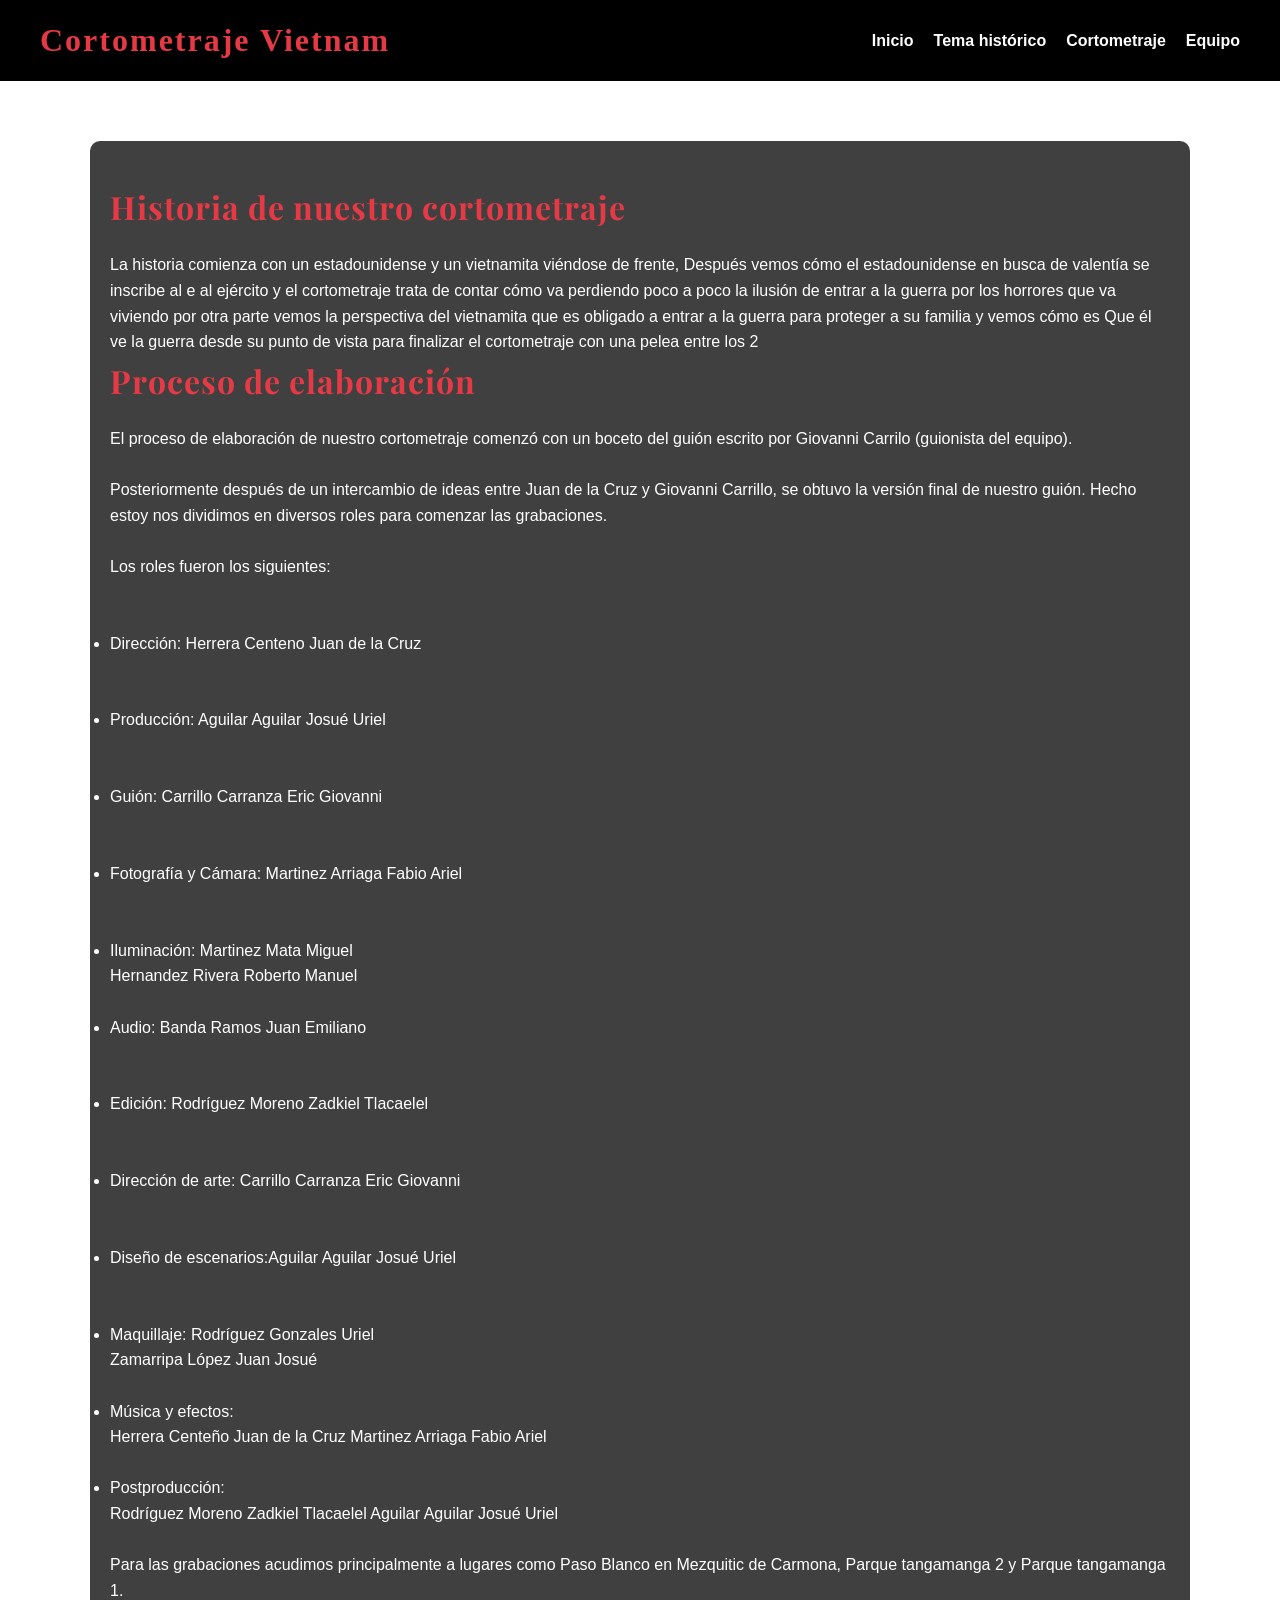
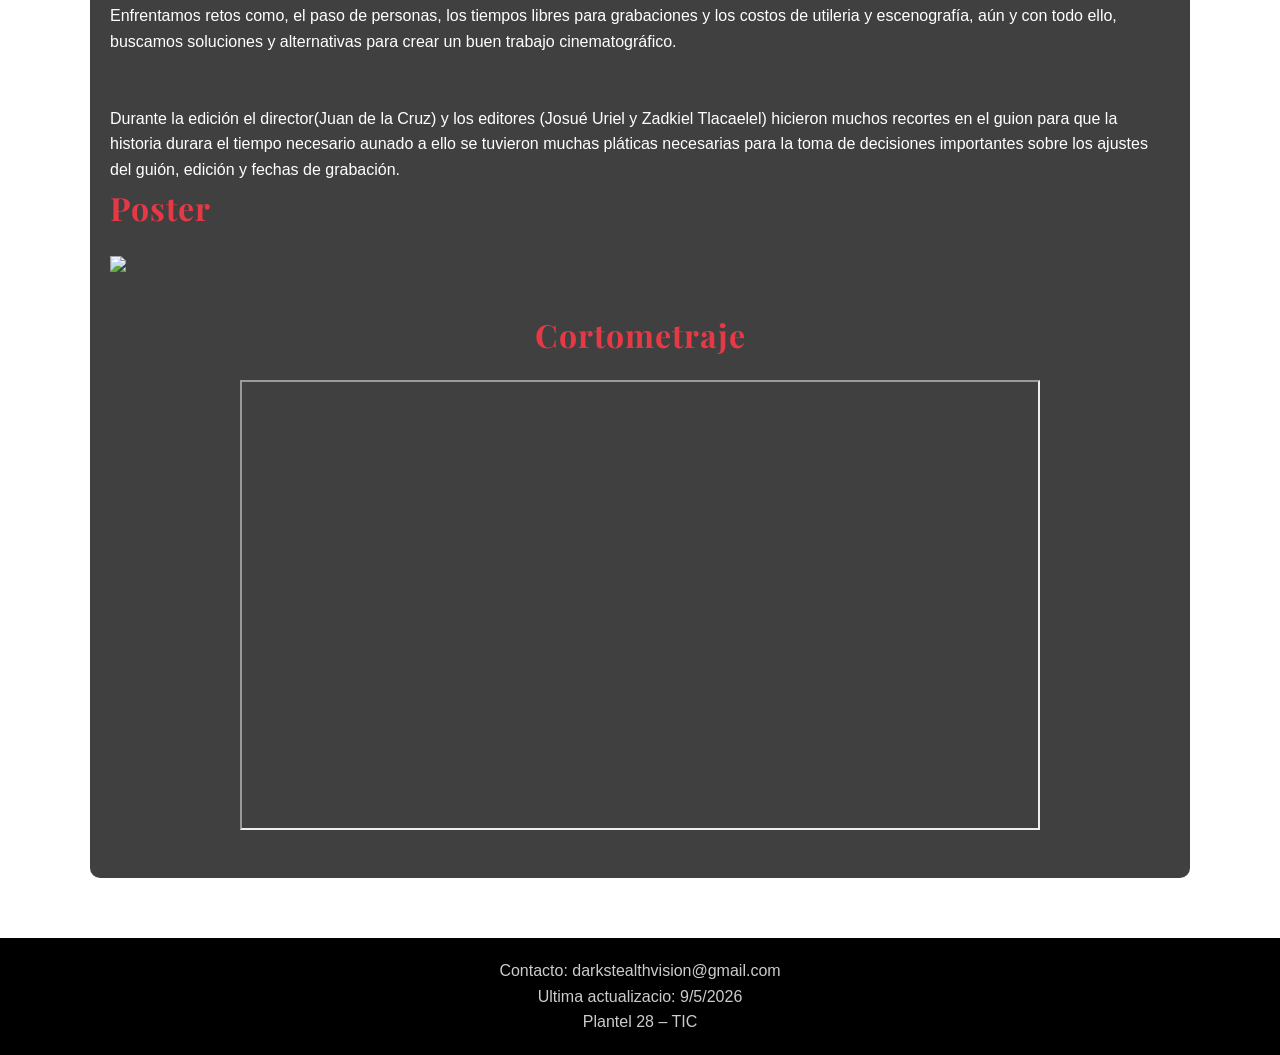
==== corto.html @ 2c538297 "Add files via upload" ====
<!DOCTYPE html>
<html lang="es">
<head>
<meta charset="UTF-8">
<title>Cortometraje</title>
<link rel="stylesheet" href="style.css">
<link href="https://fonts.googleapis.com/css2?family=Playfair+Display:wght@600;700&display=swap" rel="stylesheet">
</head>

<body class="corto">

<header>
<nav>
<h1>Cortometraje Vietnam</h1>
<ul>
<li><a href="index.html">Inicio</a></li>
<li><a href="historia.html">Tema histórico</a></li>
<li><a href="corto.html">Cortometraje</a></li>
<li><a href="equipo.html">Equipo</a></li>
</ul>
</nav>
</header>

<section>
<h2>Historia de nuestro cortometraje</h2>
<p>La historia comienza con un estadounidense y un vietnamita viéndose de frente, Después vemos cómo el estadounidense en busca de valentía se inscribe al e al ejército y el cortometraje trata de contar cómo va perdiendo poco a poco la ilusión de entrar a la guerra por los horrores que va viviendo por otra parte vemos la perspectiva del vietnamita que es obligado a entrar a la guerra para proteger a su familia y vemos cómo es Que él ve la guerra desde su punto de vista para finalizar el cortometraje con una pelea entre los 2 </p>

<h2>Proceso de elaboración</h2>
<ul>
<p>El proceso de elaboración de nuestro cortometraje comenzó con un boceto del guión escrito por Giovanni Carrilo (guionista del equipo).
<br><br>
Posteriormente después de un intercambio de ideas entre Juan de la Cruz y Giovanni Carrillo, se obtuvo la versión final de nuestro guión.

Hecho estoy nos dividimos en diversos roles para comenzar las grabaciones.
<br><br>
Los roles fueron los siguientes:
</p>
<br><br>
<li>Dirección: Herrera Centeno Juan de la Cruz</li>
<br><br>
<li>Producción: Aguilar Aguilar Josué Uriel</li>
<br><br>
<li>Guión: Carrillo Carranza Eric Giovanni</li>
<br><br>
<li>Fotografía y Cámara: Martinez Arriaga Fabio Ariel</li>
<br><br>
<li>Iluminación: Martinez Mata Miguel</li>
Hernandez Rivera Roberto Manuel
<br><br>
<li>Audio: Banda Ramos Juan Emiliano</li>
<br><br>
<li>Edición: Rodríguez Moreno Zadkiel Tlacaelel</li>
<br><br>
<li>Dirección de arte: Carrillo Carranza Eric Giovanni </li>
<br><br>
<li>Diseño de escenarios:Aguilar Aguilar Josué Uriel </li>
<br><br>
<li>Maquillaje: Rodríguez Gonzales Uriel</li>
Zamarripa López Juan Josué 
<br><br>
<li>Música y efectos:</li>
Herrera Centeño Juan de la Cruz
Martinez Arriaga Fabio Ariel
<br><br>
<li>Postproducción:</li>
Rodríguez Moreno Zadkiel Tlacaelel 
Aguilar Aguilar Josué Uriel
<br><br>
<p>Para las grabaciones acudimos principalmente a lugares como Paso Blanco en Mezquitic de Carmona, Parque tangamanga 2 y Parque tangamanga 1.</p>
<p>Enfrentamos retos como, el paso de personas, los tiempos libres para grabaciones y los costos de utileria y escenografía, aún y con todo ello, buscamos soluciones y alternativas para crear un buen trabajo cinematográfico. </p>
<br><br>
<p>Durante la edición el director(Juan de la Cruz) y los editores (Josué Uriel y Zadkiel Tlacaelel) hicieron muchos recortes en el guion para que la historia durara el tiempo necesario aunado a ello se tuvieron muchas pláticas necesarias para la toma de decisiones importantes sobre los ajustes del guión, edición y fechas de grabación.</p>

</ul>

<h2>Poster</h2>
<img src="https://i.imgur.com/3BDZBiA.png" width="400">

<div class="video">
<h2>Cortometraje</h2>
<iframe width="800" height="450"
src="https://www.youtube.com/embed/TUVIDEO"
allowfullscreen></iframe>
</div>

</section>

<footer>
Contacto: darkstealthvision@gmail.com<br>
Ultima actualizacio: 9/5/2026<br>
Plantel 28 – TIC<br>


</footer>

</body>
</html>
---- style.css ----
*{
margin:0;
padding:0;
box-sizing:border-box;
font-family: Arial, Helvetica, sans-serif;
}

body{
color:white;
line-height:1.6;
background-size:cover;
background-attachment:fixed;
}


header{
background:#000;
padding:15px;
position:sticky;
top:0;
z-index:1000;
}

nav{
display:flex;
justify-content:space-between;
align-items:center;
max-width:1200px;
margin:auto;
}

nav h1{
color:#e63946;
font-family: 'Cinzel', serif;
font-size:32px;
letter-spacing:2px;
}

nav ul{
list-style:none;
display:flex;
gap:20px;
}

nav a{
color:white;
text-decoration:none;
font-weight:bold;
}

nav a:hover{
color:#e63946;
}


.hero{
height:100vh;
background:url("") center/cover;
display:flex;
justify-content:center;
align-items:center;
text-align:center;
padding:20px;
}

.hero h2{
font-size:50px;
background:rgba(0,0,0,0.6);
padding:20px;
border-radius:10px;
}


section{
max-width:1100px;
margin:60px auto;
padding:40px 20px;
background: rgba(0,0,0,0.75);
border-radius:10px;
}

h2{
color:#e63946;
margin-bottom:20px;
font-size:32px;
font-weight:700;
}
/* TITULOS Y SUBTITULOS */
h1, h2, h3, h4, h5, h6{
font-family:'Playfair Display', serif;
letter-spacing:1px;
}

.team{
display:grid;
grid-template-columns:repeat(auto-fit,minmax(250px,1fr));
gap:20px;
}

.card{
background:#1e1e1e;
padding:20px;
border-radius:10px;
text-align:center;
}

.card img{
width:100%;
border-radius:10px;
}


.video{
text-align:center;
margin-top:30px;
}


footer{
background:#000;
text-align:center;
padding:20px;
margin-top:40px;
color:#ccc;
}



body.inicio{
background:url("https://i.imgur.com/MxQFscY.jpeg") no-repeat center center fixed;
background-size:cover;
}

body.historia{
background:url("https://i.imgur.com/3ULtCcx.png") no-repeat center center fixed;
background-size:cover;
}

body.corto{
background:url("https://i.imgur.com/J4i99xZ.jpg") no-repeat center center fixed;
background-size:cover;
}

body.equipo{
background:url("https://i.imgur.com/8NYL1c4.png") no-repeat center center fixed;
background-size:cover;
}

    .seccion-direccion {
        max-width: 900px;
        margin: 40px auto;
        padding: 30px;
        background-color: #431a1a; 
        border-radius: 5px;
        display: flex;
        gap: 20px;
        align-items: flex-start;
    }

    .columna-foto {
        flex: 1;
        background-color: #333; 
        padding: 15px;
        text-align: center;
    }

    .foto-marco {
        width: 100%;
        aspect-ratio: 1 / 1;
        background-color: white;
        display: flex;
        align-items: center;
        justify-content: center;
        margin-bottom: 15px;
        color: #666;
        border: 2px solid #a57c52; 
    }

    .nombre-director {
        background-color: white;
        color: black;
        padding: 5px 10px;
        font-family: Arial, sans-serif;
        font-size: 18px;
        display: inline-block;
        width: 100%;
        border: 1px solid black;
    }

    .columna-info {
        flex: 1;
        display: flex;
        flex-direction: column;
        gap: 15px;
    }

    .titulo-direccion {
        background-color: white;
        color: black;
        font-size: 45px;
        font-weight: bold;
        padding: 5px 20px;
        margin: 0;
        width: fit-content;
        font-family: Arial, sans-serif;
    }

    .cuadro-descripcion {
        background-color: white;
        color: black;
        padding: 20px;
        min-height: 250px;
        font-family: Arial, sans-serif;
        line-height: 1.4;
    }
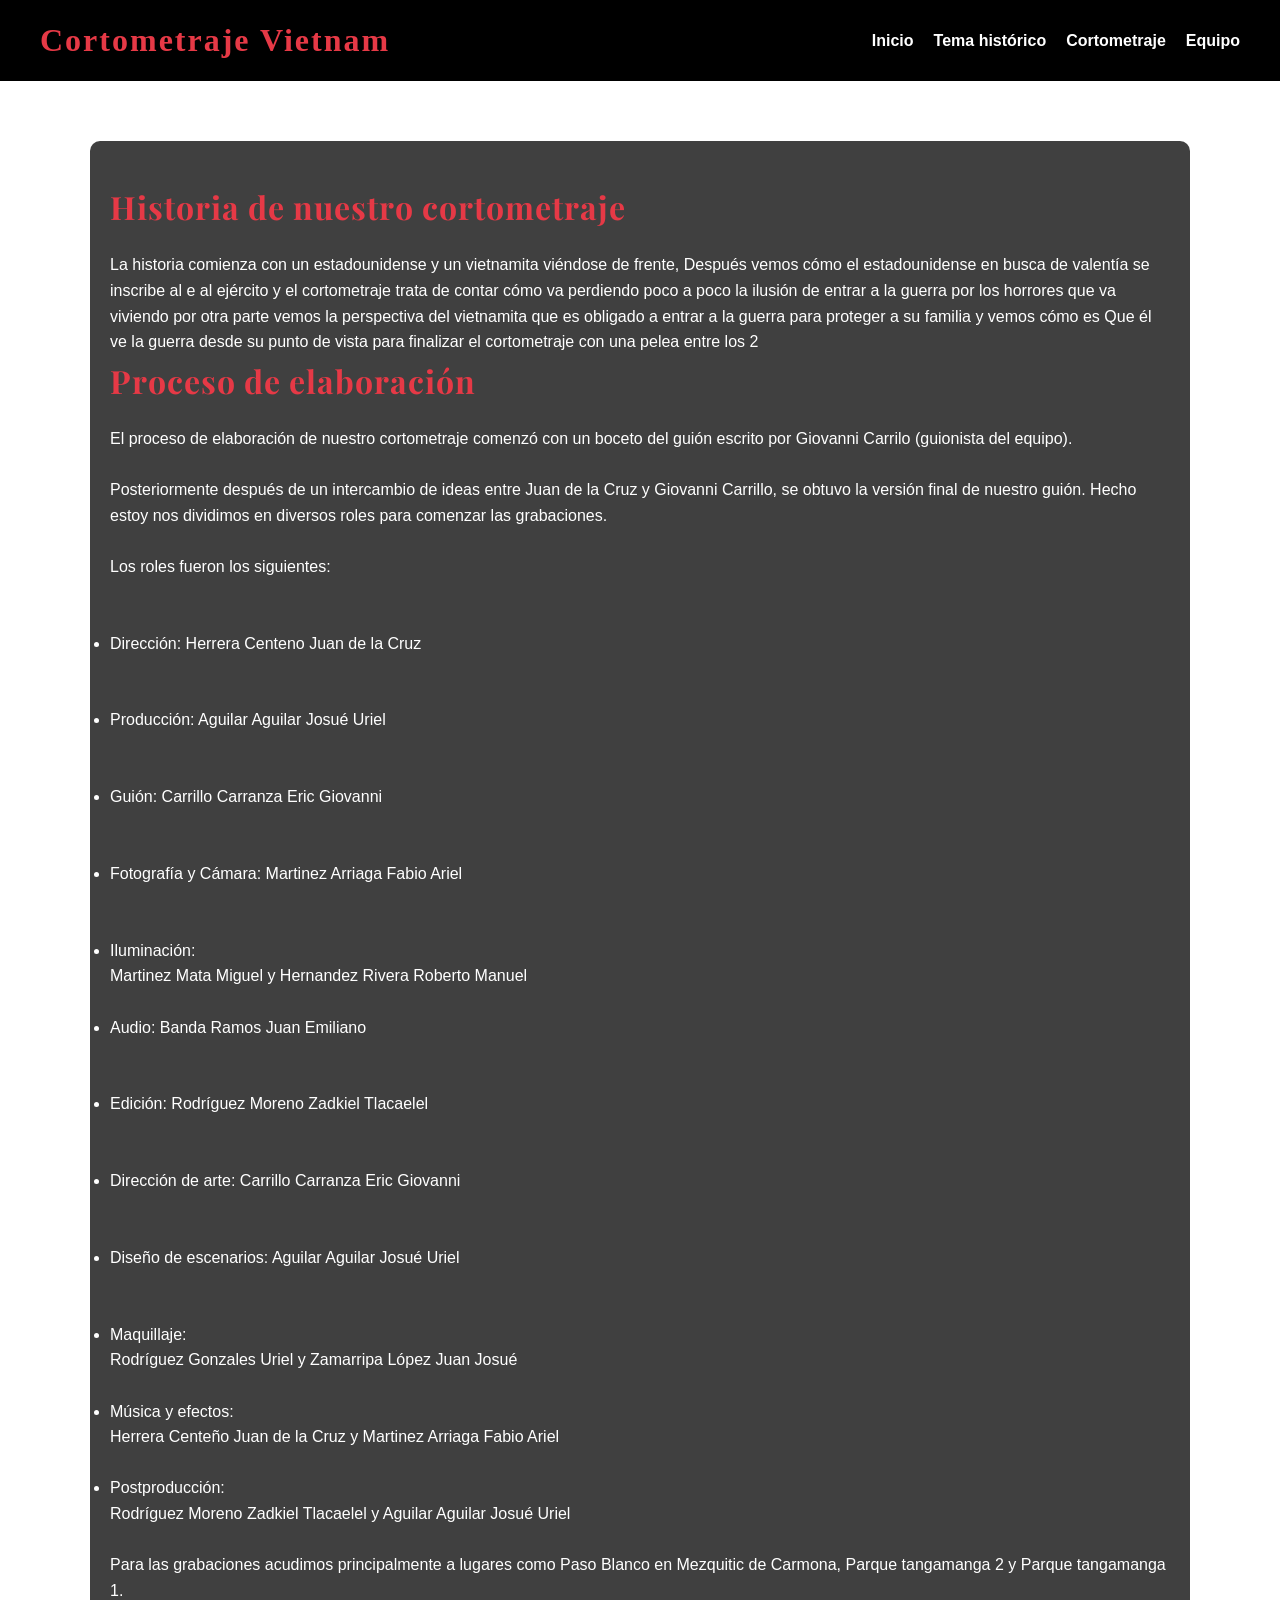
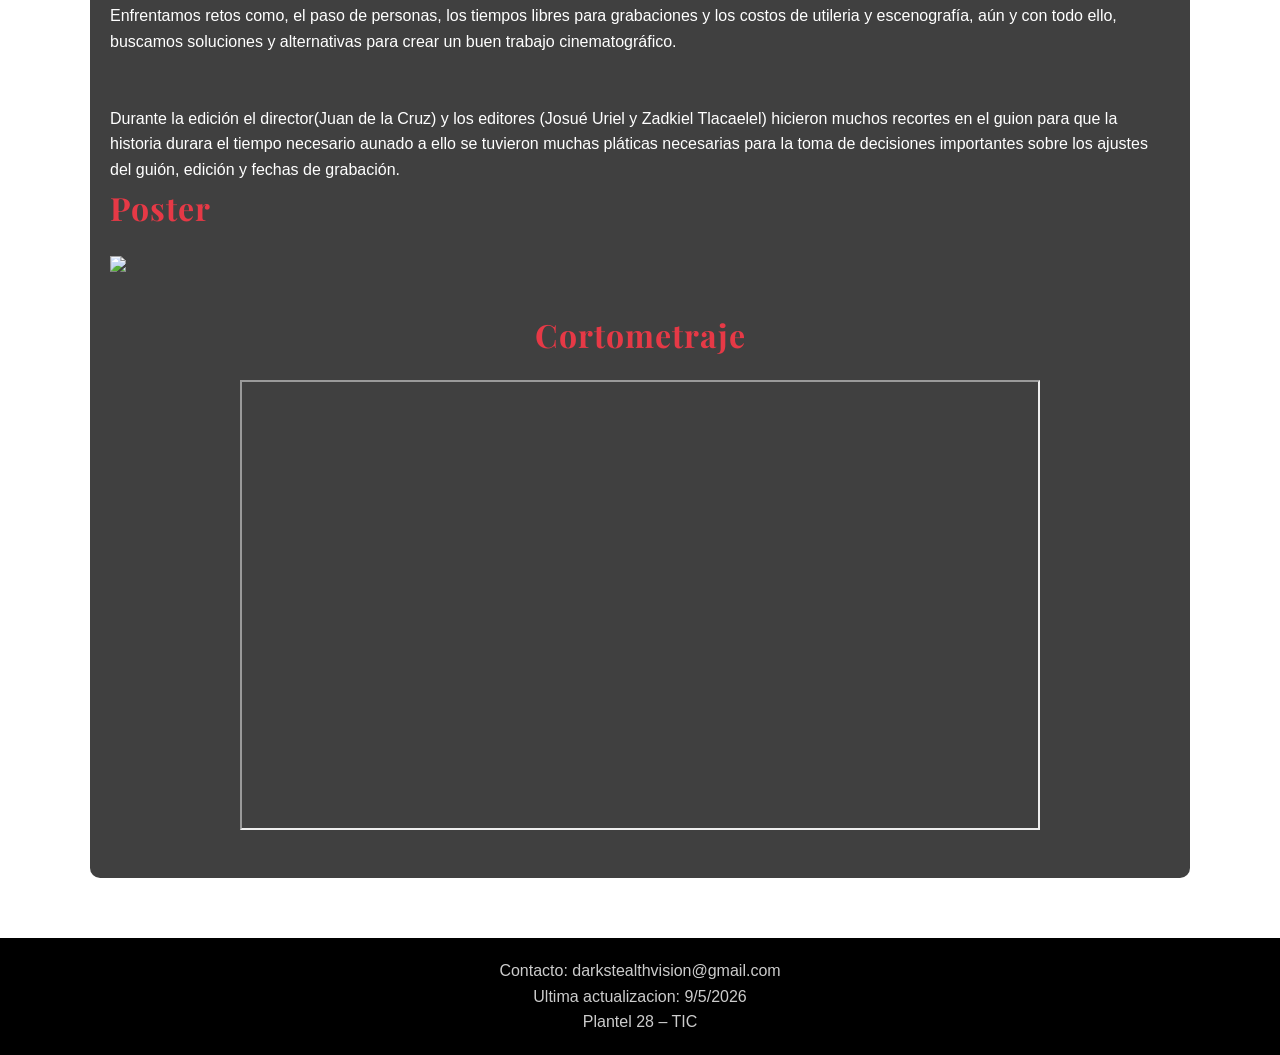
==== commit 65b80780: "Add files via upload" ====
--- a/corto.html
+++ b/corto.html
@@ -44,8 +44,7 @@
 <br><br>
 <li>Fotografía y Cámara: Martinez Arriaga Fabio Ariel</li>
 <br><br>
-<li>Iluminación: Martinez Mata Miguel</li>
-Hernandez Rivera Roberto Manuel
+<li>Iluminación:</li> Martinez Mata Miguel y Hernandez Rivera Roberto Manuel
 <br><br>
 <li>Audio: Banda Ramos Juan Emiliano</li>
 <br><br>
@@ -53,18 +52,15 @@
 <br><br>
 <li>Dirección de arte: Carrillo Carranza Eric Giovanni </li>
 <br><br>
-<li>Diseño de escenarios:Aguilar Aguilar Josué Uriel </li>
+<li>Diseño de escenarios: Aguilar Aguilar Josué Uriel </li>
 <br><br>
-<li>Maquillaje: Rodríguez Gonzales Uriel</li>
-Zamarripa López Juan Josué 
+<li>Maquillaje:</li> Rodríguez Gonzales Uriel y Zamarripa López Juan Josué 
 <br><br>
 <li>Música y efectos:</li>
-Herrera Centeño Juan de la Cruz
-Martinez Arriaga Fabio Ariel
+Herrera Centeño Juan de la Cruz y Martinez Arriaga Fabio Ariel
 <br><br>
 <li>Postproducción:</li>
-Rodríguez Moreno Zadkiel Tlacaelel 
-Aguilar Aguilar Josué Uriel
+Rodríguez Moreno Zadkiel Tlacaelel y Aguilar Aguilar Josué Uriel
 <br><br>
 <p>Para las grabaciones acudimos principalmente a lugares como Paso Blanco en Mezquitic de Carmona, Parque tangamanga 2 y Parque tangamanga 1.</p>
 <p>Enfrentamos retos como, el paso de personas, los tiempos libres para grabaciones y los costos de utileria y escenografía, aún y con todo ello, buscamos soluciones y alternativas para crear un buen trabajo cinematográfico. </p>
@@ -87,7 +83,7 @@
 
 <footer>
 Contacto: darkstealthvision@gmail.com<br>
-Ultima actualizacio: 9/5/2026<br>
+Ultima actualizacion: 9/5/2026<br>
 Plantel 28 – TIC<br>
 
 
